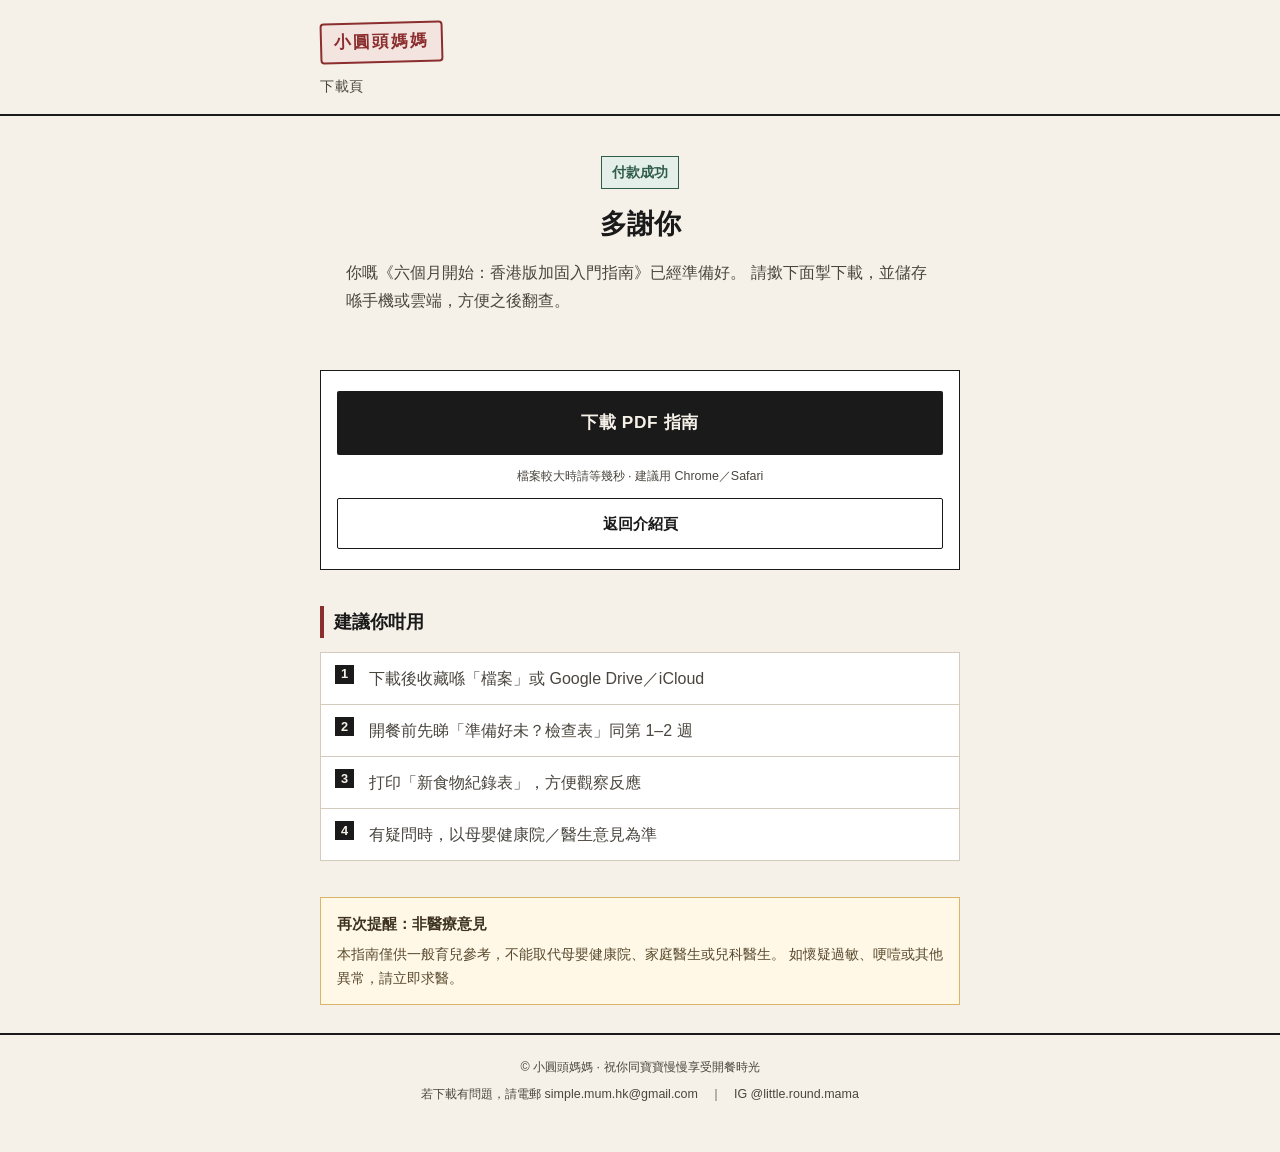
==== thank-you.html @ 56ff45f7 "Add files via upload" ====
<!DOCTYPE html>
<html lang="zh-Hant-HK">
<head>
  <meta charset="UTF-8" />
  <meta name="viewport" content="width=device-width, initial-scale=1" />
  <title>多謝你｜小圓頭媽媽加固指南</title>
  <meta name="robots" content="noindex" />
  <link rel="stylesheet" href="styles.css" />
</head>
<body>
  <header class="masthead">
    <div class="wrap">
      <div class="stamp">小圓頭媽媽</div>
      <p class="mast-line">下載頁</p>
    </div>
  </header>

  <main>
    <section class="thanks wrap">
      <div class="ok-tag">付款成功</div>
      <h1>多謝你</h1>
      <p class="lead-body">
        你嘅《六個月開始：香港版加固入門指南》已經準備好。
        請撳下面掣下載，並儲存喺手機或雲端，方便之後翻查。
      </p>
    </section>

    <section class="wrap block">
      <div class="download-box">
        <a class="btn" href="HK-Starting-Solids-Guide.pdf" download>下載 PDF 指南</a>
        <p class="fine">檔案較大時請等幾秒 · 建議用 Chrome／Safari</p>
        <a class="btn-ghost" href="index.html">返回介紹頁</a>
      </div>
    </section>

    <section class="wrap block">
      <h2>建議你咁用</h2>
      <ol class="steps">
        <li>下載後收藏喺「檔案」或 Google Drive／iCloud</li>
        <li>開餐前先睇「準備好未？檢查表」同第 1–2 週</li>
        <li>打印「新食物紀錄表」，方便觀察反應</li>
        <li>有疑問時，以母嬰健康院／醫生意見為準</li>
      </ol>
    </section>

    <section class="wrap block">
      <aside class="disclaimer">
        <strong>再次提醒：非醫療意見</strong>
        <p>
          本指南僅供一般育兒參考，不能取代母嬰健康院、家庭醫生或兒科醫生。
          如懷疑過敏、哽噎或其他異常，請立即求醫。
        </p>
      </aside>
    </section>
  </main>

  <footer>
    <div class="wrap">
      <p>© 小圓頭媽媽 · 祝你同寶寶慢慢享受開餐時光</p>
      <p>若下載有問題，請電郵 simple.mum.hk@gmail.com　｜　IG @little.round.mama</p>
    </div>
  </footer>
</body>
</html>
---- styles.css ----
/* 小圓頭媽媽｜加固指南賣頁 — 港式小店風（唔似英文數碼產品站） */
:root {
  --paper: #f6f1e8;
  --ink: #1a1a1a;
  --ink-soft: #4a453e;
  --line: #d4cbbd;
  --stamp: #8b2e2e;
  --stamp-bg: #f3e4e0;
  --tea: #2f5d4a;
  --tea-soft: #e4efe9;
  --btn: #1a1a1a;
  --btn-text: #f6f1e8;
  --warn: #fff8e7;
  --warn-line: #d9b56a;
  --font: "PingFang HK", "PingFang TC", "Noto Sans TC", "Microsoft JhengHei", sans-serif;
}

* { box-sizing: border-box; }
html { scroll-behavior: smooth; }
body {
  margin: 0;
  font-family: var(--font);
  color: var(--ink);
  background: var(--paper);
  line-height: 1.7;
  -webkit-font-smoothing: antialiased;
}
a { color: var(--stamp); }

.wrap {
  width: min(640px, 90%);
  margin: 0 auto;
}

/* 報紙頭／印章感 masthead */
.masthead {
  padding: 22px 0 16px;
  border-bottom: 2px solid var(--ink);
}
.stamp {
  display: inline-block;
  font-weight: 800;
  font-size: 1.05rem;
  letter-spacing: 0.12em;
  color: var(--stamp);
  border: 2px solid var(--stamp);
  padding: 4px 12px;
  border-radius: 4px;
  transform: rotate(-1.5deg);
  background: var(--stamp-bg);
}
.mast-line {
  margin: 12px 0 0;
  font-size: 0.85rem;
  color: var(--ink-soft);
  letter-spacing: 0.04em;
}

.lead {
  padding: 36px 0 28px;
}
.kicker {
  margin: 0 0 10px;
  font-size: 0.95rem;
  color: var(--tea);
  font-weight: 700;
}
.lead h1 {
  margin: 0 0 16px;
  font-size: clamp(1.45rem, 5.2vw, 1.95rem);
  line-height: 1.35;
  font-weight: 800;
  letter-spacing: 0.01em;
}
.lead-body {
  margin: 0 0 24px;
  color: var(--ink-soft);
  font-size: 1.02rem;
}
.lead-body strong { color: var(--ink); }

.price-box {
  background: #fff;
  border: 1.5px solid var(--ink);
  padding: 16px 18px;
  margin-bottom: 18px;
}
.price-main {
  font-size: 1.15rem;
  font-weight: 700;
}
.price-main em {
  font-style: normal;
  font-size: 1.85rem;
  font-weight: 800;
  margin-left: 4px;
}
.price-sub {
  margin-top: 4px;
  font-size: 0.88rem;
  color: var(--ink-soft);
}

.btn {
  display: block;
  width: 100%;
  text-align: center;
  background: var(--btn);
  color: var(--btn-text) !important;
  text-decoration: none;
  font-weight: 700;
  font-size: 1.08rem;
  padding: 15px 20px;
  border-radius: 2px;
  border: 2px solid var(--ink);
  letter-spacing: 0.04em;
}
.btn:active { opacity: 0.88; }

.fine {
  margin: 12px 0 0;
  font-size: 0.78rem;
  color: var(--ink-soft);
  line-height: 1.5;
}

.block {
  padding: 8px 0 28px;
}
.block h2 {
  margin: 0 0 14px;
  font-size: 1.15rem;
  font-weight: 800;
  border-left: 4px solid var(--stamp);
  padding-left: 10px;
}

.pain {
  list-style: none;
  margin: 0;
  padding: 0;
  background: #fff;
  border: 1px solid var(--line);
}
.pain li {
  padding: 12px 14px 12px 40px;
  position: relative;
  border-bottom: 1px solid var(--line);
  color: var(--ink-soft);
  font-size: 0.98rem;
}
.pain li:last-child { border-bottom: none; }
.pain li::before {
  content: "·";
  position: absolute;
  left: 16px;
  top: 10px;
  font-size: 1.4rem;
  font-weight: 800;
  color: var(--stamp);
  line-height: 1;
}

.toc {
  margin: 0;
  padding: 0;
  list-style: none;
  counter-reset: toc;
}
.toc li {
  counter-increment: toc;
  position: relative;
  padding: 14px 14px 14px 52px;
  margin-bottom: 8px;
  background: var(--tea-soft);
  border-left: 3px solid var(--tea);
  font-size: 0.95rem;
  color: var(--ink-soft);
}
.toc li b {
  display: block;
  color: var(--ink);
  margin-bottom: 2px;
  font-size: 1rem;
}
.toc li::before {
  content: counter(toc, decimal-leading-zero);
  position: absolute;
  left: 12px;
  top: 14px;
  font-weight: 800;
  font-size: 0.85rem;
  color: var(--tea);
  letter-spacing: -0.02em;
}

.who-card {
  background: #fff;
  border: 1px solid var(--line);
  padding: 18px 16px;
}
.who-name {
  margin: 0 0 8px;
  font-weight: 800;
  font-size: 1.05rem;
  color: var(--stamp);
}
.who-card p:last-child {
  margin: 0;
  color: var(--ink-soft);
  font-size: 0.98rem;
}

.disclaimer {
  background: var(--warn);
  border: 1px solid var(--warn-line);
  padding: 14px 16px;
  font-size: 0.86rem;
  color: #5a4a2e;
}
.disclaimer strong {
  display: block;
  margin-bottom: 6px;
  color: #3d3220;
  font-size: 0.92rem;
}
.disclaimer p { margin: 0; }

.buy-again {
  text-align: center;
  padding-bottom: 36px;
}
.buy-again h2 {
  border-left: none;
  padding-left: 0;
  text-align: center;
}
.buy-again-price {
  margin: 0 0 14px;
  color: var(--ink-soft);
}

footer {
  border-top: 2px solid var(--ink);
  padding: 22px 0 40px;
  font-size: 0.78rem;
  color: var(--ink-soft);
  text-align: center;
}
footer p { margin: 0 0 6px; }

/* 多謝頁 */
.thanks {
  padding: 40px 0 24px;
  text-align: center;
}
.thanks .ok-tag {
  display: inline-block;
  background: var(--tea-soft);
  color: var(--tea);
  font-weight: 700;
  font-size: 0.85rem;
  padding: 4px 10px;
  margin-bottom: 12px;
  border: 1px solid var(--tea);
}
.thanks h1 {
  margin: 0 0 12px;
  font-size: 1.7rem;
  font-weight: 800;
}
.thanks .lead-body {
  text-align: left;
  max-width: 36em;
  margin-left: auto;
  margin-right: auto;
}

.steps {
  counter-reset: s;
  list-style: none;
  margin: 0;
  padding: 0;
  background: #fff;
  border: 1px solid var(--line);
}
.steps li {
  counter-increment: s;
  padding: 12px 14px 12px 48px;
  position: relative;
  border-bottom: 1px solid var(--line);
  color: var(--ink-soft);
}
.steps li:last-child { border-bottom: none; }
.steps li::before {
  content: counter(s);
  position: absolute;
  left: 14px;
  top: 12px;
  width: 1.5em;
  height: 1.5em;
  background: var(--ink);
  color: var(--paper);
  font-size: 0.8rem;
  font-weight: 700;
  display: flex;
  align-items: center;
  justify-content: center;
}
.btn-ghost {
  display: block;
  width: 100%;
  text-align: center;
  margin-top: 12px;
  background: transparent;
  color: var(--ink) !important;
  text-decoration: none;
  font-weight: 600;
  font-size: 0.95rem;
  padding: 12px 20px;
  border: 1.5px solid var(--ink);
  border-radius: 2px;
}
.download-box {
  background: #fff;
  border: 1.5px solid var(--ink);
  padding: 20px 16px;
  text-align: center;
}
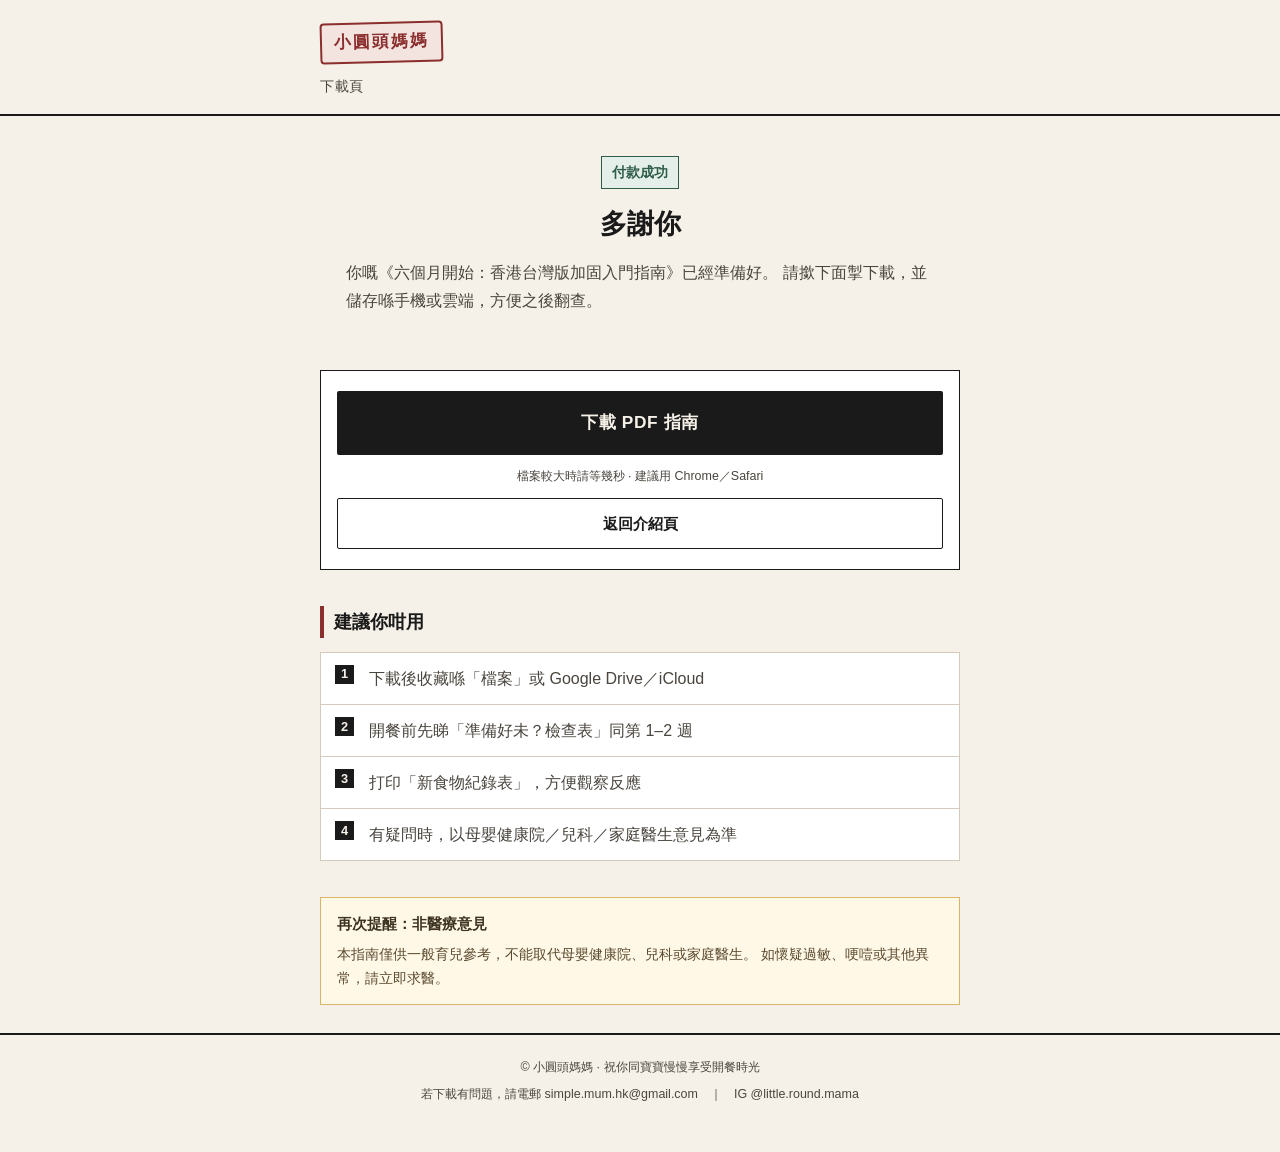
==== commit 6b663ba0: "Update the sales site to the Hong Kong and Taiwan edition. Replace the v0.4 Hong Kong guide with the" ====
--- a/thank-you.html
+++ b/thank-you.html
@@ -20,7 +20,7 @@
       <div class="ok-tag">付款成功</div>
       <h1>多謝你</h1>
       <p class="lead-body">
-        你嘅《六個月開始：香港版加固入門指南》已經準備好。
+        你嘅《六個月開始：香港台灣版加固入門指南》已經準備好。
         請撳下面掣下載，並儲存喺手機或雲端，方便之後翻查。
       </p>
     </section>
@@ -39,7 +39,7 @@
         <li>下載後收藏喺「檔案」或 Google Drive／iCloud</li>
         <li>開餐前先睇「準備好未？檢查表」同第 1–2 週</li>
         <li>打印「新食物紀錄表」，方便觀察反應</li>
-        <li>有疑問時，以母嬰健康院／醫生意見為準</li>
+        <li>有疑問時，以母嬰健康院／兒科／家庭醫生意見為準</li>
       </ol>
     </section>
 
@@ -47,7 +47,7 @@
       <aside class="disclaimer">
         <strong>再次提醒：非醫療意見</strong>
         <p>
-          本指南僅供一般育兒參考，不能取代母嬰健康院、家庭醫生或兒科醫生。
+          本指南僅供一般育兒參考，不能取代母嬰健康院、兒科或家庭醫生。
           如懷疑過敏、哽噎或其他異常，請立即求醫。
         </p>
       </aside>
